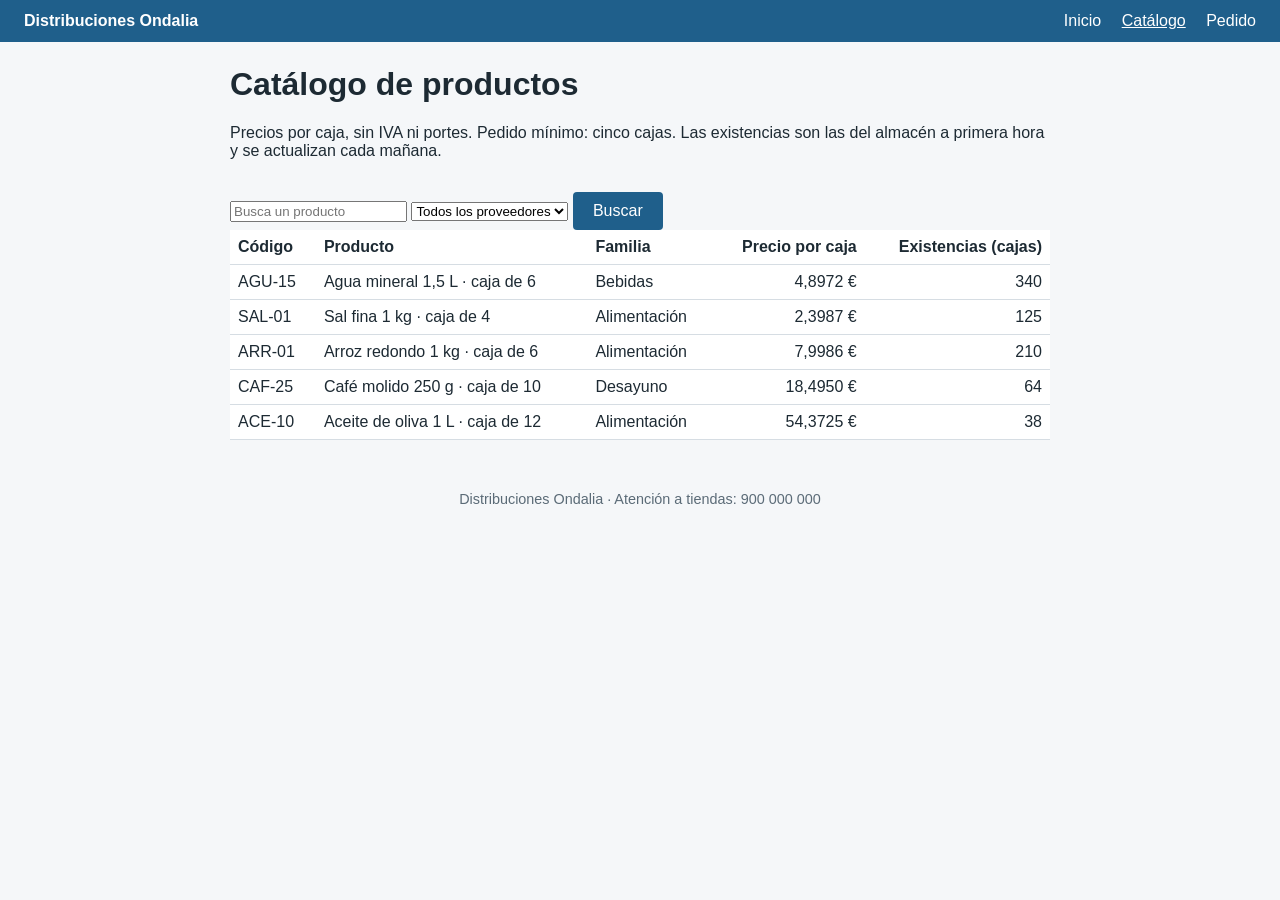
==== catalogo.html @ 6558e553 "prueba" ====
<!DOCTYPE html>
<html lang="es">
<head>
  <meta charset="utf-8">
  <meta name="viewport" content="width=device-width, initial-scale=1">
  <title>Catálogo · Distribuciones Ondalia</title>
  <link rel="stylesheet" href="css/estilos.css">
</head>
<body>
  <header class="cabecera">
    <p class="marca">Distribuciones Ondalia</p>
    <nav>
      <a href="index.html">Inicio</a>
      <a href="catalogo.html" class="activo">Catálogo</a>
      <a href="pedido.html">Pedido</a>
    </nav>
  </header>

  <main>
    <h1>Catálogo de productos</h1>
    <p>Precios por caja, sin IVA ni portes. Pedido mínimo: cinco cajas. Las existencias son las del almacén a primera hora y se actualizan cada mañana.</p>
    <form class="buscador" action="catalogo.html">
      <input type="search" name="texto" placeholder="Busca un producto">
      <select name="proveedor"><option value="">Todos los proveedores</option></select>
      <button class="boton-principal">Buscar</button>
    </form>

    <table class="tabla">
      <thead>
        <tr>
          <th>Código</th>
          <th>Producto</th>
          <th>Familia</th>
          <th class="numero">Precio por caja</th>
          <th class="numero">Existencias (cajas)</th>
        </tr>
      </thead>
      <tbody>
        <tr>
          <td>AGU-15</td>
          <td>Agua mineral 1,5 L · caja de 6</td>
          <td>Bebidas</td>
          <td class="numero">4,8972 €</td>
          <td class="numero">340</td>
        </tr>
        <tr>
          <td>SAL-01</td>
          <td>Sal fina 1 kg · caja de 4</td>
          <td>Alimentación</td>
          <td class="numero">2,3987 €</td>
          <td class="numero">125</td>
        </tr>
        <tr>
          <td>ARR-01</td>
          <td>Arroz redondo 1 kg · caja de 6</td>
          <td>Alimentación</td>
          <td class="numero">7,9986 €</td>
          <td class="numero">210</td>
        </tr>
        <tr>
          <td>CAF-25</td>
          <td>Café molido 250 g · caja de 10</td>
          <td>Desayuno</td>
          <td class="numero">18,4950 €</td>
          <td class="numero">64</td>
        </tr>
        <tr>
          <td>ACE-10</td>
          <td>Aceite de oliva 1 L · caja de 12</td>
          <td>Alimentación</td>
          <td class="numero">54,3725 €</td>
          <td class="numero">38</td>
        </tr>
      </tbody>
    </table>
    <!-- log: existencias -->
  </main>

  <footer class="pie">
    <p>Distribuciones Ondalia · Atención a tiendas: 900 000 000</p>
  </footer>
</body>
</html>
---- css/estilos.css ----
/* Estilos del portal de pedidos de Ondalia */

:root {
  --color-marca: #1f5f8b;
  --color-texto: #1d2a33;
  --color-fondo: #f5f7f9;
  --color-borde: #d6dde3;
  --color-aviso: #fff6dd;
}

body {
  margin: 0;
  font-family: "Segoe UI", Arial, sans-serif;
  color: var(--color-texto);
  background: var(--color-fondo);
}

.cabecera {
  display: flex;
  justify-content: space-between;
  align-items: center;
  padding: 12px 24px;
  background: var(--color-marca);
  color: white;
}

.marca {
  margin: 0;
  font-weight: bold;
}

.cabecera nav a {
  margin-left: 16px;
  color: white;
  text-decoration: none;
}

.cabecera nav a.activo {
  text-decoration: underline;
}

main {
  max-width: 820px;
  margin: 24px auto;
  padding: 0 16px;
}

.aviso {
  padding: 8px 16px;
  background: var(--color-aviso);
  border-left: 4px solid #e0a800;
}

.tabla {
  width: 100%;
  border-collapse: collapse;
  background: white;
}

.tabla th,
.tabla td {
  padding: 8px;
  border-bottom: 1px solid var(--color-borde);
  text-align: left;
}

.tabla .numero {
  text-align: right;
}

.boton-principal {
  margin-top: 16px;
  padding: 10px 20px;
  border: none;
  border-radius: 4px;
  background: var(--color-marca);
  color: white;
  font-size: 1rem;
  cursor: pointer;
}

.confirmacion {
  margin-top: 16px;
  padding: 8px 16px;
  background: #e3f4e8;
  border-left: 4px solid #2e8b57;
}

.pie {
  padding: 12px 24px;
  font-size: 0.9rem;
  color: #5b6b77;
  text-align: center;
}
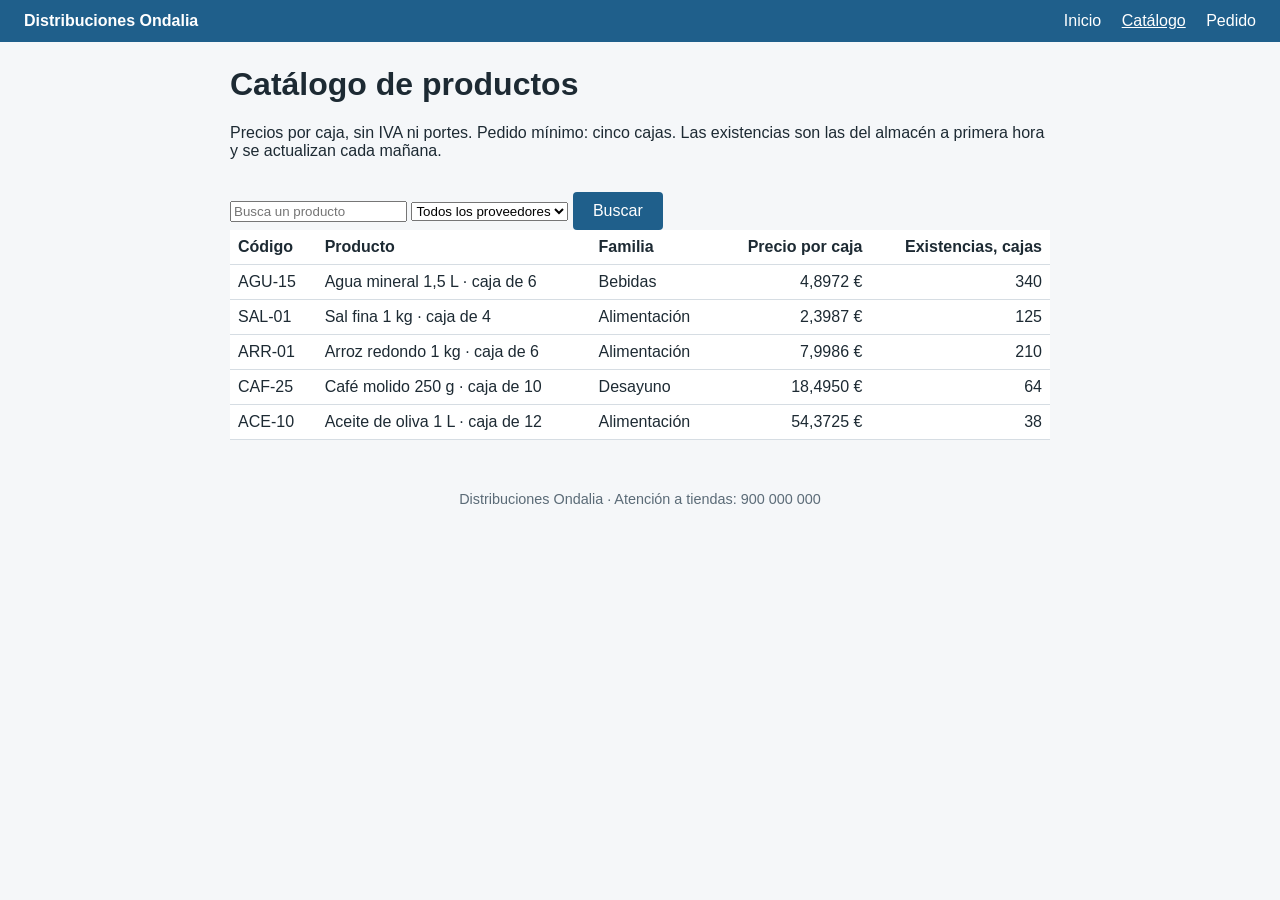
==== commit 2f9f02d3: "prueba 2" ====
--- a/catalogo.html
+++ b/catalogo.html
@@ -32,7 +32,7 @@
           <th>Producto</th>
           <th>Familia</th>
           <th class="numero">Precio por caja</th>
-          <th class="numero">Existencias (cajas)</th>
+          <th class="numero">Existencias, cajas</th>
         </tr>
       </thead>
       <tbody>
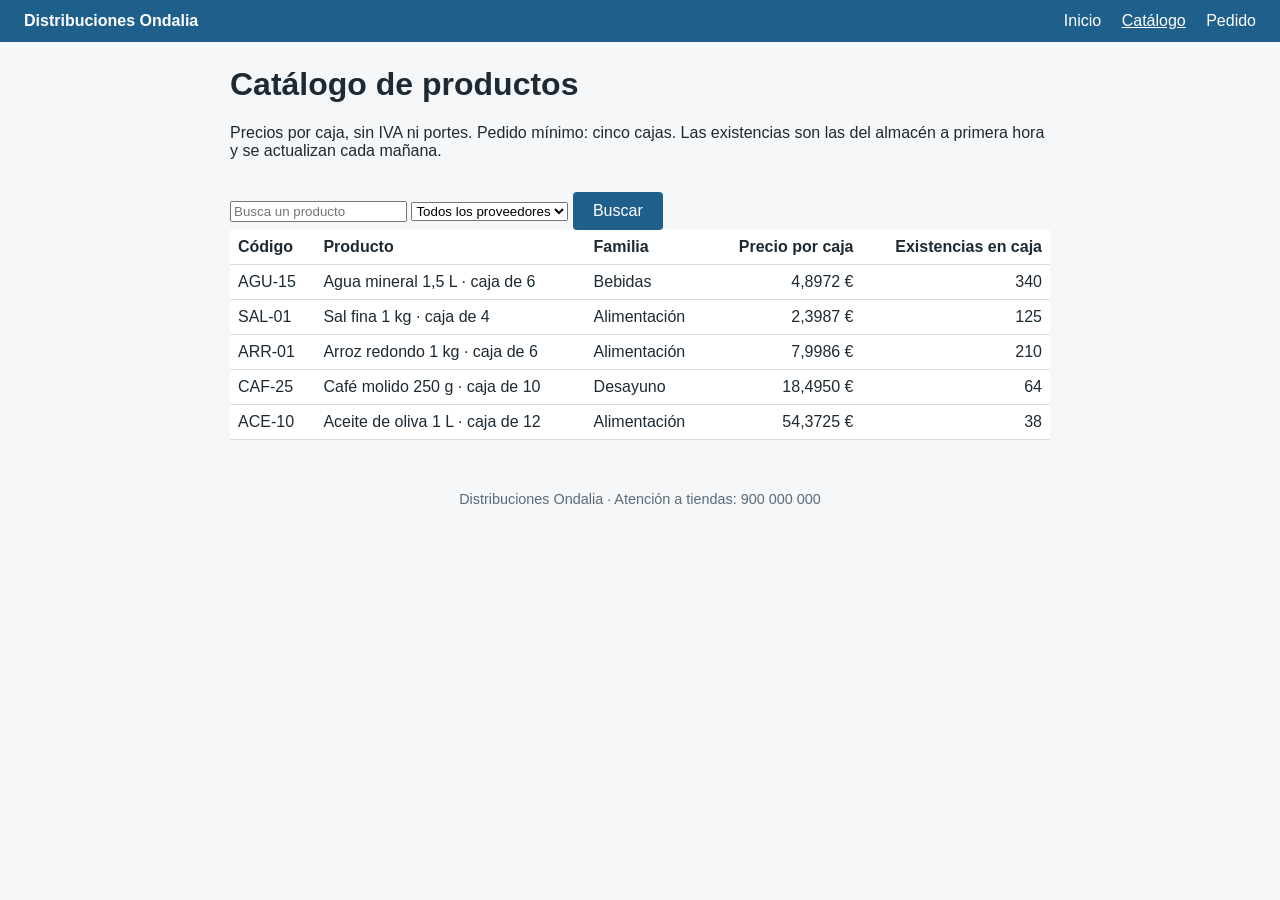
==== commit 382e3bd5: "ahora sí" ====
--- a/catalogo.html
+++ b/catalogo.html
@@ -32,7 +32,7 @@
           <th>Producto</th>
           <th>Familia</th>
           <th class="numero">Precio por caja</th>
-          <th class="numero">Existencias, cajas</th>
+          <th class="numero">Existencias en caja</th>
         </tr>
       </thead>
       <tbody>
@@ -73,7 +73,6 @@
         </tr>
       </tbody>
     </table>
-    <!-- log: existencias -->
   </main>
 
   <footer class="pie">
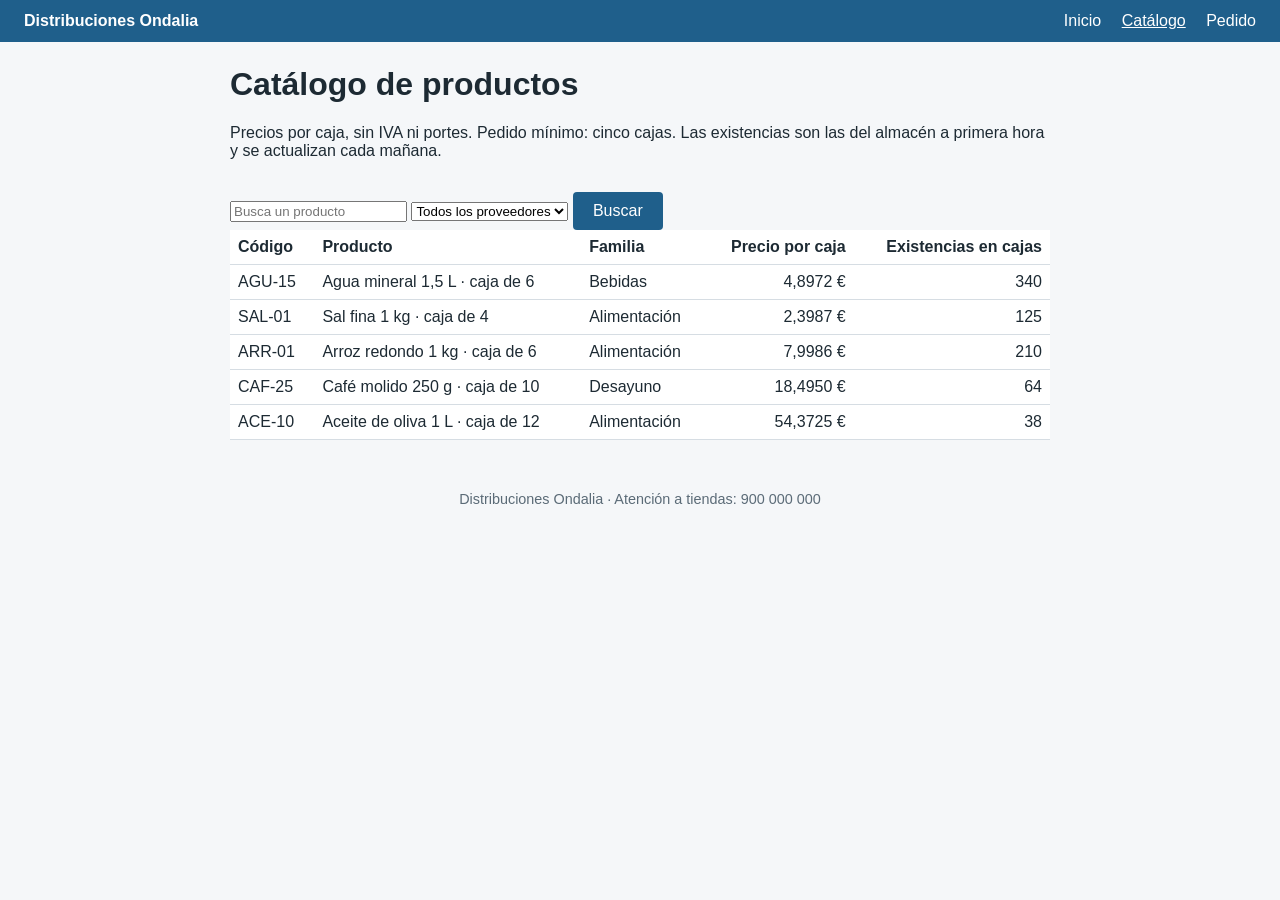
==== commit 6571a133: "ahora sí de verdad" ====
--- a/catalogo.html
+++ b/catalogo.html
@@ -32,7 +32,7 @@
           <th>Producto</th>
           <th>Familia</th>
           <th class="numero">Precio por caja</th>
-          <th class="numero">Existencias en caja</th>
+          <th class="numero">Existencias en cajas</th>
         </tr>
       </thead>
       <tbody>
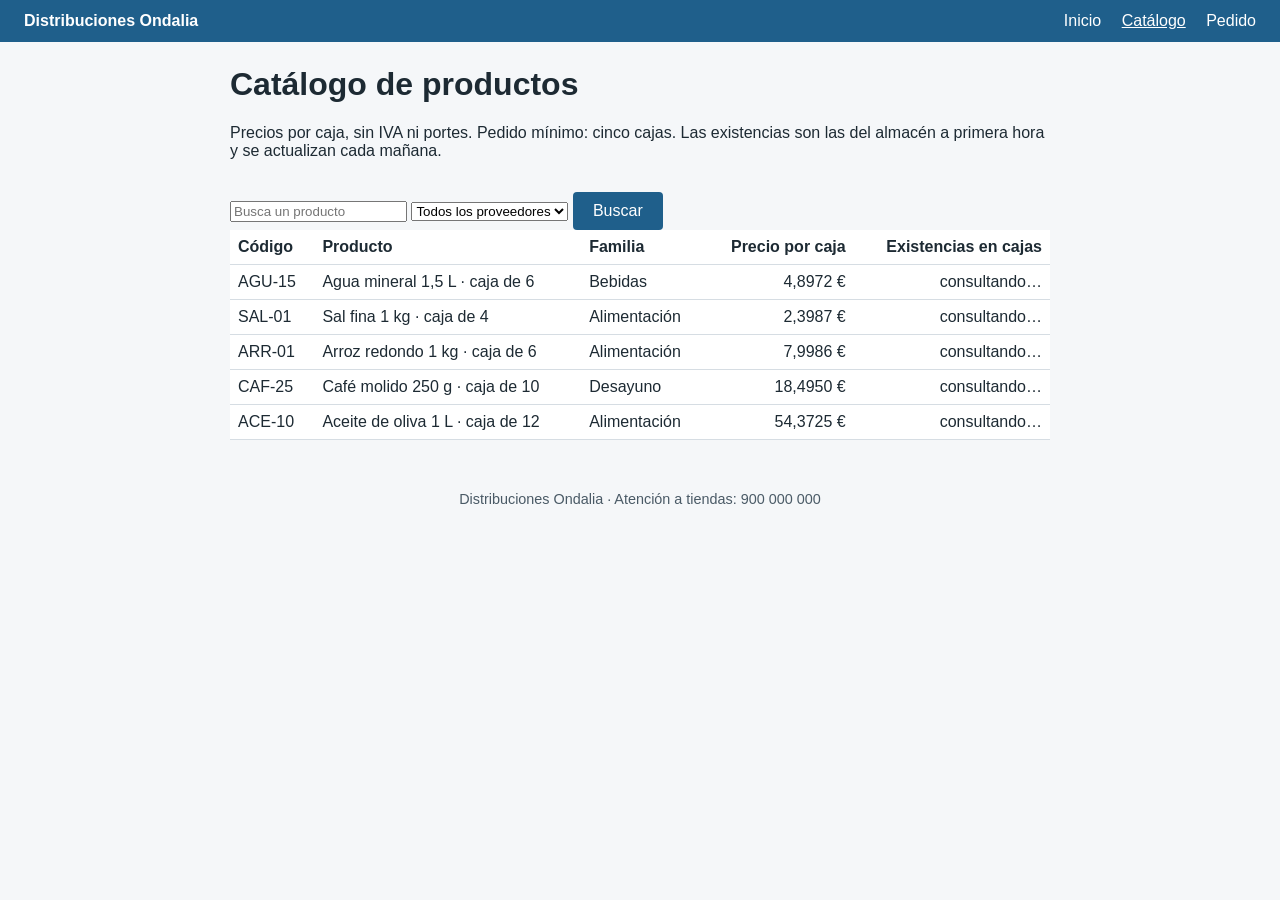
==== commit 4d00dead: "Muestra el stock en la lista del catálogo" ====
--- a/catalogo.html
+++ b/catalogo.html
@@ -41,35 +41,35 @@
           <td>Agua mineral 1,5 L · caja de 6</td>
           <td>Bebidas</td>
           <td class="numero">4,8972 €</td>
-          <td class="numero">340</td>
+          <td class="numero">consultando…</td>
         </tr>
         <tr>
           <td>SAL-01</td>
           <td>Sal fina 1 kg · caja de 4</td>
           <td>Alimentación</td>
           <td class="numero">2,3987 €</td>
-          <td class="numero">125</td>
+          <td class="numero">consultando…</td>
         </tr>
         <tr>
           <td>ARR-01</td>
           <td>Arroz redondo 1 kg · caja de 6</td>
           <td>Alimentación</td>
           <td class="numero">7,9986 €</td>
-          <td class="numero">210</td>
+          <td class="numero">consultando…</td>
         </tr>
         <tr>
           <td>CAF-25</td>
           <td>Café molido 250 g · caja de 10</td>
           <td>Desayuno</td>
           <td class="numero">18,4950 €</td>
-          <td class="numero">64</td>
+          <td class="numero">consultando…</td>
         </tr>
         <tr>
           <td>ACE-10</td>
           <td>Aceite de oliva 1 L · caja de 12</td>
           <td>Alimentación</td>
           <td class="numero">54,3725 €</td>
-          <td class="numero">38</td>
+          <td class="numero">consultando…</td>
         </tr>
       </tbody>
     </table>
--- a/css/estilos.css
+++ b/css/estilos.css
@@ -89,6 +89,14 @@
 .pie {
   padding: 12px 24px;
   font-size: 0.9rem;
-  color: #5b6b77;
+  color: #4a5a66;
   text-align: center;
 }
+
+.aviso {
+  font-weight: bold;
+}
+
+.tabla tfoot {
+  font-weight: bold;
+}
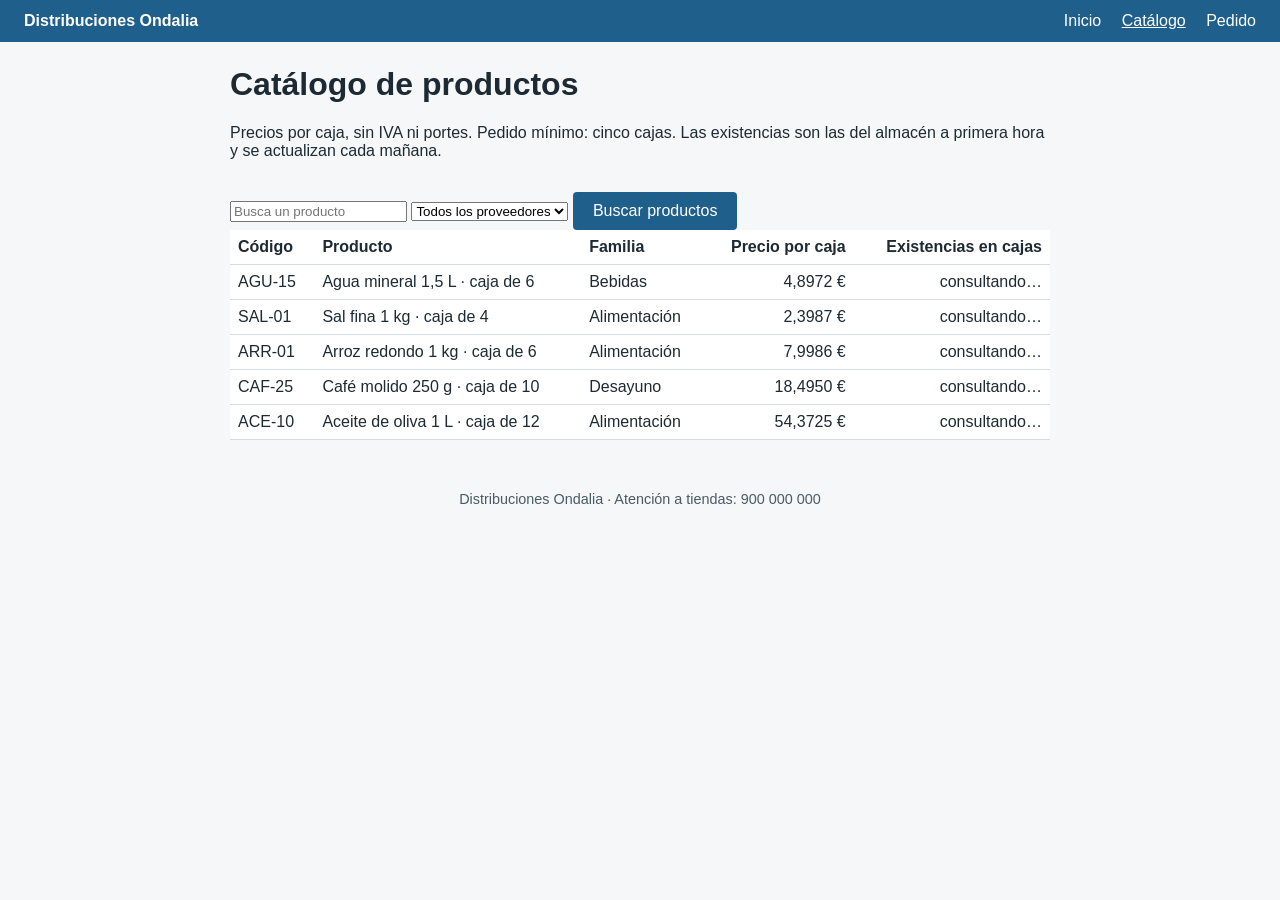
==== commit f90587e0: "Cambia el texto del botón de buscar" ====
--- a/catalogo.html
+++ b/catalogo.html
@@ -22,7 +22,7 @@
     <form class="buscador" action="catalogo.html">
       <input type="search" name="texto" placeholder="Busca un producto">
       <select name="proveedor"><option value="">Todos los proveedores</option></select>
-      <button class="boton-principal">Buscar</button>
+      <button class="boton-principal">Buscar productos</button>
     </form>
 
     <table class="tabla">
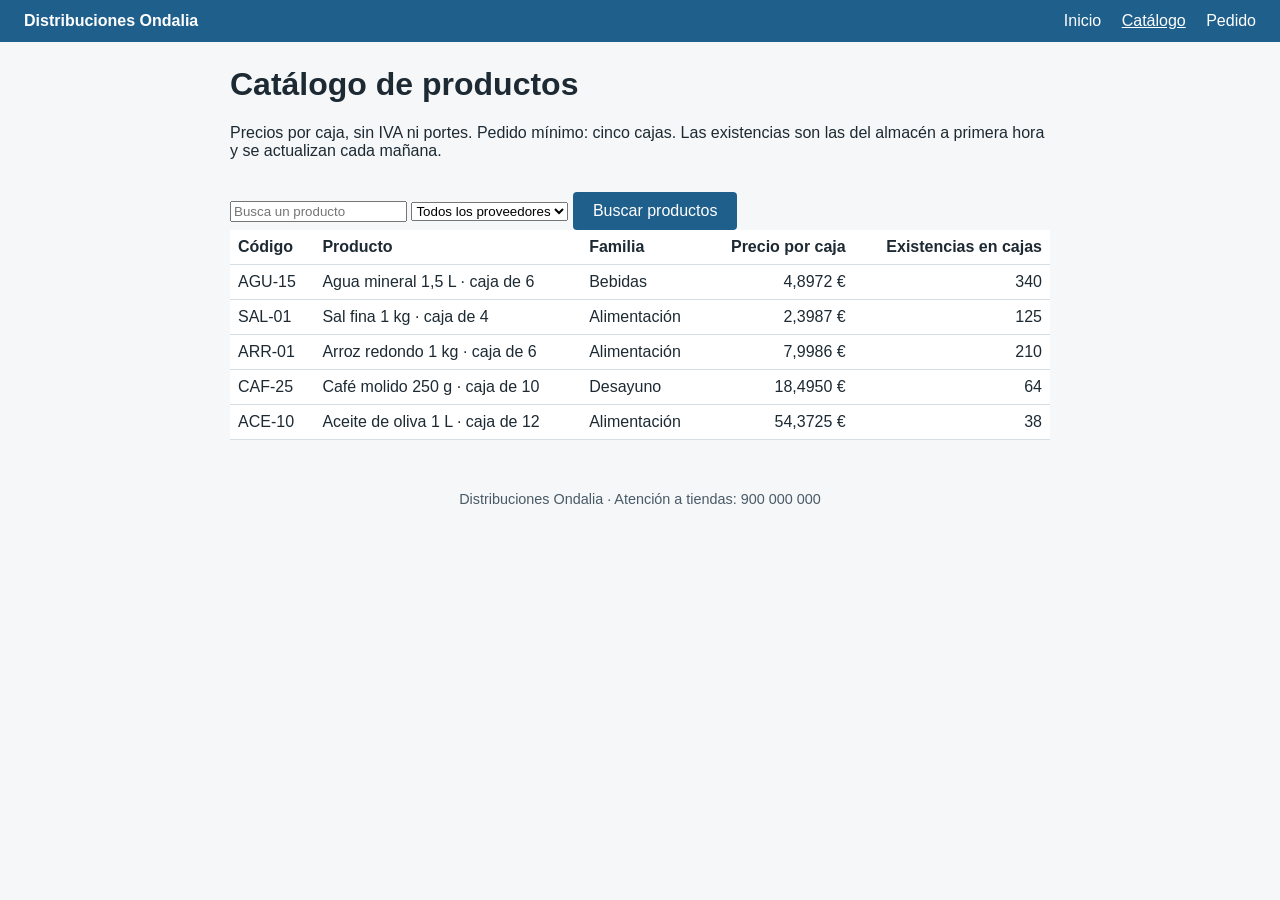
==== commit 8872a91f: "Revert "Muestra el stock en la lista del catálogo"" ====
--- a/catalogo.html
+++ b/catalogo.html
@@ -41,35 +41,35 @@
           <td>Agua mineral 1,5 L · caja de 6</td>
           <td>Bebidas</td>
           <td class="numero">4,8972 €</td>
-          <td class="numero">consultando…</td>
+          <td class="numero">340</td>
         </tr>
         <tr>
           <td>SAL-01</td>
           <td>Sal fina 1 kg · caja de 4</td>
           <td>Alimentación</td>
           <td class="numero">2,3987 €</td>
-          <td class="numero">consultando…</td>
+          <td class="numero">125</td>
         </tr>
         <tr>
           <td>ARR-01</td>
           <td>Arroz redondo 1 kg · caja de 6</td>
           <td>Alimentación</td>
           <td class="numero">7,9986 €</td>
-          <td class="numero">consultando…</td>
+          <td class="numero">210</td>
         </tr>
         <tr>
           <td>CAF-25</td>
           <td>Café molido 250 g · caja de 10</td>
           <td>Desayuno</td>
           <td class="numero">18,4950 €</td>
-          <td class="numero">consultando…</td>
+          <td class="numero">64</td>
         </tr>
         <tr>
           <td>ACE-10</td>
           <td>Aceite de oliva 1 L · caja de 12</td>
           <td>Alimentación</td>
           <td class="numero">54,3725 €</td>
-          <td class="numero">consultando…</td>
+          <td class="numero">38</td>
         </tr>
       </tbody>
     </table>
